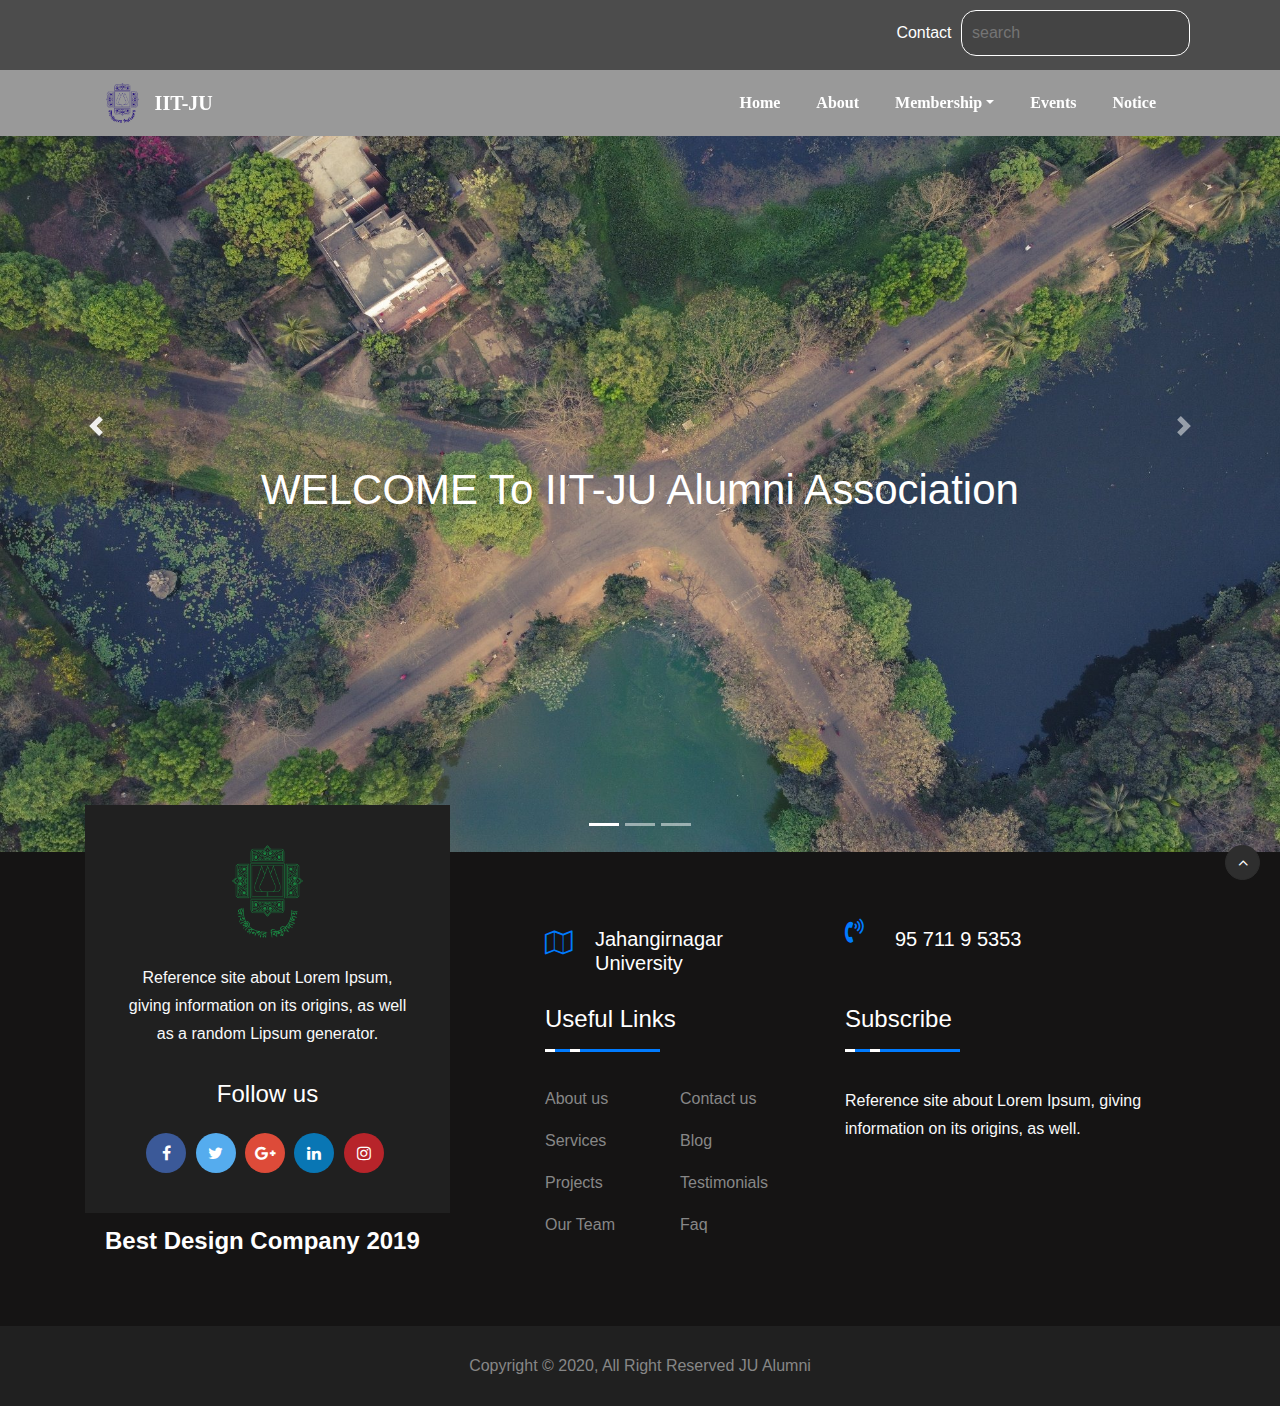
==== index.html @ 5dae9937 "init commit" ====
<!DOCTYPE html>
<html lang="en">

<head>
    <title>IIT JU Alumni Association</title>
    <meta charset="utf-8">
    <meta name="viewport" content="width=device-width, initial-scale=1">
    <link rel="stylesheet" type="text/css" href="css/style.css">
    <link rel="stylesheet" href="https://maxcdn.bootstrapcdn.com/bootstrap/4.5.0/css/bootstrap.min.css">
    <script src="https://ajax.googleapis.com/ajax/libs/jquery/3.5.1/jquery.min.js"></script>
    <script src="https://cdnjs.cloudflare.com/ajax/libs/popper.js/1.16.0/umd/popper.min.js"></script>
    <script src="https://maxcdn.bootstrapcdn.com/bootstrap/4.5.0/js/bootstrap.min.js"></script>
    <link rel="stylesheet" href="https://cdnjs.cloudflare.com/ajax/libs/font-awesome/4.7.0/css/font-awesome.css" />
</head>

<body>

    <!--preMenu section-->
    <!--preMenu section-->




    <!--menu area-->
    <!--menu area-->


    <div class="layover">

        <div id="slider">
            <div id="headerSlider" class="carousel slide" data-ride="carousel">

                <ol class="carousel-indicators">
                    <li data-target="#headerSlider" data-slide-to="0" class="active"></li>
                    <li data-target="#headerSlider" data-slide-to="1"></li>
                    <li data-target="#headerSlider" data-slide-to="2"></li>
                </ol>

                <div class="carousel-inner">


                    <!--preMenu section starts-->

                    <section id="preMenu">

                        <div class="container">
                            <div class="Searchbar">

                                <a id="contact" href="##">Contact</a>
                                <input id="bar" type="text" placeholder="search">
                                <a id="searchIcon" href="##"><i class="fab fa-searchengin"></i></a>
                            </div>
                        </div>


                    </section>

                    <!--preMenu section ends-->


                    <!--placing menu ares-->

                    <div class=" areaMenu">

                        <section id="nav-bar">
                            <nav class="navbar navbar-expand-lg navbar-light ">
                                <a class="navbar-brand" href="#"><img src="image/logo1.png"></a>
                                <a class="navbar-brand1">IIT-JU</a>
                                <button class="navbar-toggler" type="button" data-toggle="collapse" data-target="#navbarNav" aria-controls="navbarNav" aria-expanded="false" aria-label="Toggle navigation">
    <span class="navbar-toggler-icon"></span>
  </button>
                                <div class="collapse navbar-collapse" id="navbarNav">
                                    <ul class="navbar-nav ml-auto">
                                        <li class="nav-item active">
                                            <a class="nav-link" href="#">Home</a>
                                        </li>
                                        <li class="nav-item">
                                            <a class="nav-link" href="#">About</a>
                                        </li>

                                        <li class="nav-item dropdown">
                                            <a class="nav-link dropdown-toggle" href="#" id="navbarDropdown" role="button" data-toggle="dropdown" aria-haspopup="true" aria-expanded="false">Membership</a>
                                            <div class="dropdown-menu" aria-labelledby="navbarDropdown">
                                                <a class="dropdown-item" href="pages/login.html">Log In</a>
                                                <a class="dropdown-item" href="pages/registration.html">Registration</a>
                                            </div>
                                        </li>

                                        <li class="nav-item">
                                            <a class="nav-link" href="#">Events</a>
                                        </li>
                                        <li class="nav-item">
                                            <a class="nav-link" href="#">Notice</a>
                                        </li>
                                        <!--<li class="nav-item">
        <a class="nav-link" href="#">Contact</a>
      </li>-->

                                    </ul>
                                </div>
                            </nav>
                        </section>

                    </div>



                    <!--placing menu ares-->

                    <div class="carousel-item active">
                        <img src="image/image1.jpg" class="d-block img-fluid">

                        <div class="carousel-caption">
                            <h5>WELCOME To IIT-JU Alumni Association</h5>
                        </div>

                    </div>

                    <div class="carousel-item">
                        <img src="image/image2.jpg" class="d-block img-fluid">
                    </div>

                    <div class="carousel-item">
                        <img src="image/image3.jpg" class="d-block img-fluid">
                    </div>

                </div>

                <a class="carousel-control-prev" href="#headerSlider" role="button" data-slide="prev">
                    <span class="carousel-control-prev-icon" aria-hidden="true"></span>
                    <span class="sr-only">Previous</span>
                </a>

                <a class="carousel-control-next" href="#headerSlider" role="button" data-slide="next">
                    <span class="carousel-control-next-icon" aria-hidden="true"></span>
                    <span class="sr-only">Next</span>
                </a>


            </div>
        </div>

    </div>






    <!-- Footer -->




    <footer id="dk-footer" class="dk-footer">
        <div class="container">
            <div class="row">
                <div class="col-md-12 col-lg-4">
                    <div class="dk-footer-box-info text-center">
                        <a href="index.html" class="footer-logo text-center">
                            <img src="image/logo.png" alt="footer_logo" class="img-fluid w-25 text-center">
                        </a>
                        <p class="footer-info-text text-light">
                            Reference site about Lorem Ipsum, giving information on its origins, as well as a random Lipsum generator.
                        </p>
                        <div class="footer-social-link">
                            <h3>Follow us</h3>
                            <ul>
                                <li>
                                    <a href="#">
                                        <i class="fa fa-facebook"></i>
                                    </a>
                                </li>
                                <li>
                                    <a href="#">
                                        <i class="fa fa-twitter"></i>
                                    </a>
                                </li>
                                <li>
                                    <a href="#">
                                        <i class="fa fa-google-plus"></i>
                                    </a>
                                </li>
                                <li>
                                    <a href="#">
                                        <i class="fa fa-linkedin"></i>
                                    </a>
                                </li>
                                <li>
                                    <a href="#">
                                        <i class="fa fa-instagram"></i>
                                    </a>
                                </li>
                            </ul>
                        </div>
                        <!-- End Social link -->
                    </div>
                    <!-- End Footer info -->
                    <div class="footer-awarad">
                        <img src="images/icon/best.png" alt="">
                        <p>Best Design Company 2019</p>
                    </div>
                </div>
                <!-- End Col -->
                <div class="col-md-12 col-lg-8">
                    <div class="row">
                        <div class="col-md-6">
                            <div class="contact-us">
                                <div class="contact-icon mt-3">
                                    <i class="fa fa-map-o" aria-hidden="true"></i>
                                </div>
                                <!-- End contact Icon -->
                                <div class="contact-info">
                                    <h3>Jahangirnagar University</h3>

                                </div>
                                <!-- End Contact Info -->
                            </div>
                            <!-- End Contact Us -->
                        </div>
                        <!-- End Col -->
                        <div class="col-md-6">
                            <div class="contact-us contact-us-last">
                                <div class="contact-icon mt-3">
                                    <i class="fa fa-volume-control-phone" aria-hidden="true"></i>
                                </div>
                                <!-- End contact Icon -->
                                <div class="contact-info">
                                    <h3>95 711 9 5353</h3>

                                </div>
                                <!-- End Contact Info -->
                            </div>
                            <!-- End Contact Us -->
                        </div>
                        <!-- End Col -->
                    </div>
                    <!-- End Contact Row -->
                    <div class="row">
                        <div class="col-md-12 col-lg-6 col-sm-12">
                            <div class="footer-widget footer-left-widget">
                                <div class="section-heading">
                                    <h3>Useful Links</h3>
                                    <span class="animate-border border-black"></span>
                                </div>
                                <ul>
                                    <li>
                                        <a href="#">About us</a>
                                    </li>
                                    <li>
                                        <a href="#">Services</a>
                                    </li>
                                    <li>
                                        <a href="#">Projects</a>
                                    </li>
                                    <li>
                                        <a href="#">Our Team</a>
                                    </li>
                                </ul>
                                <ul>
                                    <li>
                                        <a href="#">Contact us</a>
                                    </li>
                                    <li>
                                        <a href="#">Blog</a>
                                    </li>
                                    <li>
                                        <a href="#">Testimonials</a>
                                    </li>
                                    <li>
                                        <a href="#">Faq</a>
                                    </li>
                                </ul>
                            </div>
                            <!-- End Footer Widget -->
                        </div>
                        <!-- End col -->
                        <div class="col-md-12 col-lg-6 col-sm-12">
                            <div class="footer-widget">
                                <div class="section-heading">
                                    <h3>Subscribe</h3>
                                    <span class="animate-border border-black"></span>
                                </div>
                                <p class="text-light">
                                    <!-- Don’t miss to subscribe to our new feeds, kindly fill the form below. -->
                                    Reference site about Lorem Ipsum, giving information on its origins, as well.</p>

                                <!-- End form -->
                            </div>
                            <!-- End footer widget -->
                        </div>
                        <!-- End Col -->
                    </div>
                    <!-- End Row -->
                </div>
                <!-- End Col -->
            </div>
            <!-- End Widget Row -->
        </div>
        <!-- End Contact Container -->


        <div class="copyright">
            <div class="container">
                <div class="row">
                    <div class="col-md-12 text-center">
                        <span>Copyright © 2020, All Right Reserved JU Alumni</span>
                    </div>

                </div>
                <!-- End Row -->
            </div>
            <!-- End Copyright Container -->
        </div>
        <!-- End Copyright -->
        <!-- Back to top -->
        <div id="back-to-top" class="back-to-top">
            <button class="btn btn-dark" title="Back to Top" style="display: block;">
                <i class="fa fa-angle-up"></i>
            </button>
        </div>
        <!-- End Back to top -->
    </footer>

    <!-- ./Footer -->

</body>

</html>
---- css/style.css ----
* {
    margin: 0;
    padding: 0;
}

#nav-bar {
    position: sticky;
    top: 0;
    z-index: 10;
}

.navbar-brand img {
    height: 40px;
    padding-left: 0px;
}

#navbarNav {
    padding-right: 90px;
}

.navbar-brand {
    padding-left: 90px;
}

.navbar-brand1 {
    /*
	color: #555!important;
*/
    color: white !important;
    padding-left: 0;
    font-size: 20px;
    font-weight: 550;
    font-family: Century Gothic;
}

.navbar-nav li {
    padding: 0 10px;
}

.navbar-nav li a {
    float: right;
    text-align: left;
}

#nav-bar ul li a:hover {
    color: #007bff !important;
}

.navbar {
    /*
	background:#fff;
*/
}

.areaMenu {
    /*
	background:rgba(1,1,1,1);
*/
}

.navbar-toggler {
    border: none !important;
}

.nav-link {
    /*
	color: #555!important;
*/
    color: white !important;
    font-size: 16px;
    font-weight: 550;
    font-family: Century Gothic;
}

#slider {
    width: 100%;
    top: 0px;
    left: 0px;
    /*background: rgba(0,0,0,0.8);*/
    /*
    height: 200px;
*/
}

.layover {
    background: rgba(0, 0, 0, 0.4);
}

.carousel-caption {
    top: 50%;
    transform: translateY(-50%);
    bottom: initial !important;
}

.carousel-caption h5 {
    color: #fff;
    font-size: 42px;
}


/*pre menu area starts*/

#preMenu {
    height: 70px;
    background: rgba(0, 0, 0, 0.5);
    text-align: right;
}

#searchIcon {
    color: white;
}

#bar {
    padding: 10px 10px;
    border-radius: 15px;
    background: rgba(1, 1, 1, 0.1);
    margin: 10px 5px;
    border: solid 1px white;
    color: white;
}

#contact {
    color: white;
}

.footer-widget p {
    margin-bottom: 27px;
}

p {
    font-family: 'Nunito', sans-serif;
    font-size: 16px;
    line-height: 28px;
}

.animate-border {
    position: relative;
    display: block;
    width: 115px;
    height: 3px;
    background: #007bff;
}

.animate-border:after {
    position: absolute;
    content: "";
    width: 35px;
    height: 3px;
    left: 0;
    bottom: 0;
    border-left: 10px solid #fff;
    border-right: 10px solid #fff;
    -webkit-animation: animborder 2s linear infinite;
    animation: animborder 2s linear infinite;
}

@-webkit-keyframes animborder {
    0% {
        -webkit-transform: translateX(0px);
        transform: translateX(0px);
    }
    100% {
        -webkit-transform: translateX(113px);
        transform: translateX(113px);
    }
}

@keyframes animborder {
    0% {
        -webkit-transform: translateX(0px);
        transform: translateX(0px);
    }
    100% {
        -webkit-transform: translateX(113px);
        transform: translateX(113px);
    }
}

.animate-border.border-white:after {
    border-color: #fff;
}

.animate-border.border-yellow:after {
    border-color: #F5B02E;
}

.animate-border.border-orange:after {
    border-right-color: #007bff;
    border-left-color: #007bff;
}

.animate-border.border-ash:after {
    border-right-color: #EEF0EF;
    border-left-color: #EEF0EF;
}

.animate-border.border-offwhite:after {
    border-right-color: #F7F9F8;
    border-left-color: #F7F9F8;
}


/* Animated heading border */

@keyframes primary-short {
    0% {
        width: 15%;
    }
    50% {
        width: 90%;
    }
    100% {
        width: 10%;
    }
}

@keyframes primary-long {
    0% {
        width: 80%;
    }
    50% {
        width: 0%;
    }
    100% {
        width: 80%;
    }
}

.dk-footer {
    padding: 75px 0 0;
    background-color: #151414;
    position: relative;
    z-index: 2;
}

.dk-footer .contact-us {
    margin-top: 0;
    margin-bottom: 30px;
    padding-left: 80px;
}

.dk-footer .contact-us .contact-info {
    margin-left: 50px;
}

.dk-footer .contact-us.contact-us-last {
    margin-left: -80px;
}

.dk-footer .contact-icon i {
    font-size: 24px;
    top: -15px;
    position: relative;
    color: #007bff;
}

.dk-footer-box-info {
    position: absolute;
    top: -122px;
    background: #202020;
    padding: 40px;
    z-index: 2;
}

.dk-footer-box-info .footer-social-link h3 {
    color: #fff;
    font-size: 24px;
    margin-bottom: 25px;
}

.dk-footer-box-info .footer-social-link ul {
    list-style-type: none;
    padding: 0;
    margin: 0;
}

.dk-footer-box-info .footer-social-link li {
    display: inline-block;
}

.dk-footer-box-info .footer-social-link a i {
    display: block;
    width: 40px;
    height: 40px;
    border-radius: 50%;
    text-align: center;
    line-height: 40px;
    background: #000;
    margin-right: 5px;
    color: #fff;
}

.dk-footer-box-info .footer-social-link a i.fa-facebook {
    background-color: #3B5998;
}

.dk-footer-box-info .footer-social-link a i.fa-twitter {
    background-color: #55ACEE;
}

.dk-footer-box-info .footer-social-link a i.fa-google-plus {
    background-color: #DD4B39;
}

.dk-footer-box-info .footer-social-link a i.fa-linkedin {
    background-color: #0976B4;
}

.dk-footer-box-info .footer-social-link a i.fa-instagram {
    background-color: #B7242A;
}

.footer-awarad {
    margin-top: 285px;
    display: -webkit-box;
    display: -webkit-flex;
    display: -moz-box;
    display: -ms-flexbox;
    display: flex;
    -webkit-box-flex: 0;
    -webkit-flex: 0 0 100%;
    -moz-box-flex: 0;
    -ms-flex: 0 0 100%;
    flex: 0 0 100%;
    -webkit-box-align: center;
    -webkit-align-items: center;
    -moz-box-align: center;
    -ms-flex-align: center;
    align-items: center;
}

.footer-awarad p {
    color: #fff;
    font-size: 24px;
    font-weight: 700;
    margin-left: 20px;
    padding-top: 15px;
}

.footer-info-text {
    margin: 26px 0 32px;
}

.footer-left-widget {
    padding-left: 80px;
}

.footer-widget .section-heading {
    margin-bottom: 35px;
}

.footer-widget h3 {
    font-size: 24px;
    color: #fff;
    position: relative;
    margin-bottom: 15px;
    max-width: -webkit-fit-content;
    max-width: -moz-fit-content;
    max-width: fit-content;
}

.footer-widget ul {
    width: 50%;
    float: left;
    list-style: none;
    margin: 0;
    padding: 0;
}

.footer-widget li {
    margin-bottom: 18px;
}

.footer-widget p {
    margin-bottom: 27px;
}

.footer-widget a {
    color: #878787;
    -webkit-transition: all 0.3s;
    -o-transition: all 0.3s;
    transition: all 0.3s;
}

.footer-widget a:hover {
    color: #007bff;
}

.footer-widget:after {
    content: "";
    display: block;
    clear: both;
}

.dk-footer-form {
    position: relative;
}

.dk-footer-form input[type=email] {
    padding: 14px 28px;
    border-radius: 50px;
    background: #2E2E2E;
    border: 1px solid #2E2E2E;
}

.dk-footer-form input::-webkit-input-placeholder,
.dk-footer-form input::-moz-placeholder,
.dk-footer-form input:-ms-input-placeholder,
.dk-footer-form input::-ms-input-placeholder,
.dk-footer-form input::-webkit-input-placeholder {
    color: #878787;
    font-size: 14px;
}

.dk-footer-form input::-webkit-input-placeholder,
.dk-footer-form input::-moz-placeholder,
.dk-footer-form input:-ms-input-placeholder,
.dk-footer-form input::-ms-input-placeholder,
.dk-footer-form input::placeholder {
    color: #878787;
    font-size: 14px;
}

.dk-footer-form button[type=submit] {
    position: absolute;
    top: 0;
    right: 0;
    padding: 12px 24px 12px 17px;
    border-top-right-radius: 25px;
    border-bottom-right-radius: 25px;
    border: 1px solid #007bff;
    background: #007bff;
    color: #fff;
}

.dk-footer-form button:hover {
    cursor: pointer;
}


/* ==========================

    Contact

=============================*/

.contact-us {
    position: relative;
    z-index: 2;
    margin-top: 65px;
    display: -webkit-box;
    display: -webkit-flex;
    display: -moz-box;
    display: -ms-flexbox;
    display: flex;
    -webkit-box-align: center;
    -webkit-align-items: center;
    -moz-box-align: center;
    -ms-flex-align: center;
    align-items: center;
}

.contact-icon {
    position: absolute;
}

.contact-icon i {
    font-size: 36px;
    top: -5px;
    position: relative;
    color: #007bff;
}

.contact-info {
    margin-left: 75px;
    color: #fff;
}

.contact-info h3 {
    font-size: 20px;
    color: #fff;
    margin-bottom: 0;
}

.copyright {
    padding: 28px 0;
    margin-top: 55px;
    background-color: #202020;
}

.copyright span,
.copyright a {
    color: #878787;
    -webkit-transition: all 0.3s linear;
    -o-transition: all 0.3s linear;
    transition: all 0.3s linear;
}

.copyright a:hover {
    color: #007bff;
}

.copyright-menu ul {
    text-align: right;
    margin: 0;
}

.copyright-menu li {
    display: inline-block;
    padding-left: 20px;
}

.back-to-top {
    position: relative;
    z-index: 2;
}

.back-to-top .btn-dark {
    width: 35px;
    height: 35px;
    border-radius: 50%;
    padding: 0;
    position: fixed;
    bottom: 20px;
    right: 20px;
    background: #2e2e2e;
    border-color: #2e2e2e;
    display: none;
    z-index: 999;
    -webkit-transition: all 0.3s linear;
    -o-transition: all 0.3s linear;
    transition: all 0.3s linear;
}

.back-to-top .btn-dark:hover {
    cursor: pointer;
    background: #FA6742;
    border-color: #FA6742;
}


/*pre menu area ends*/
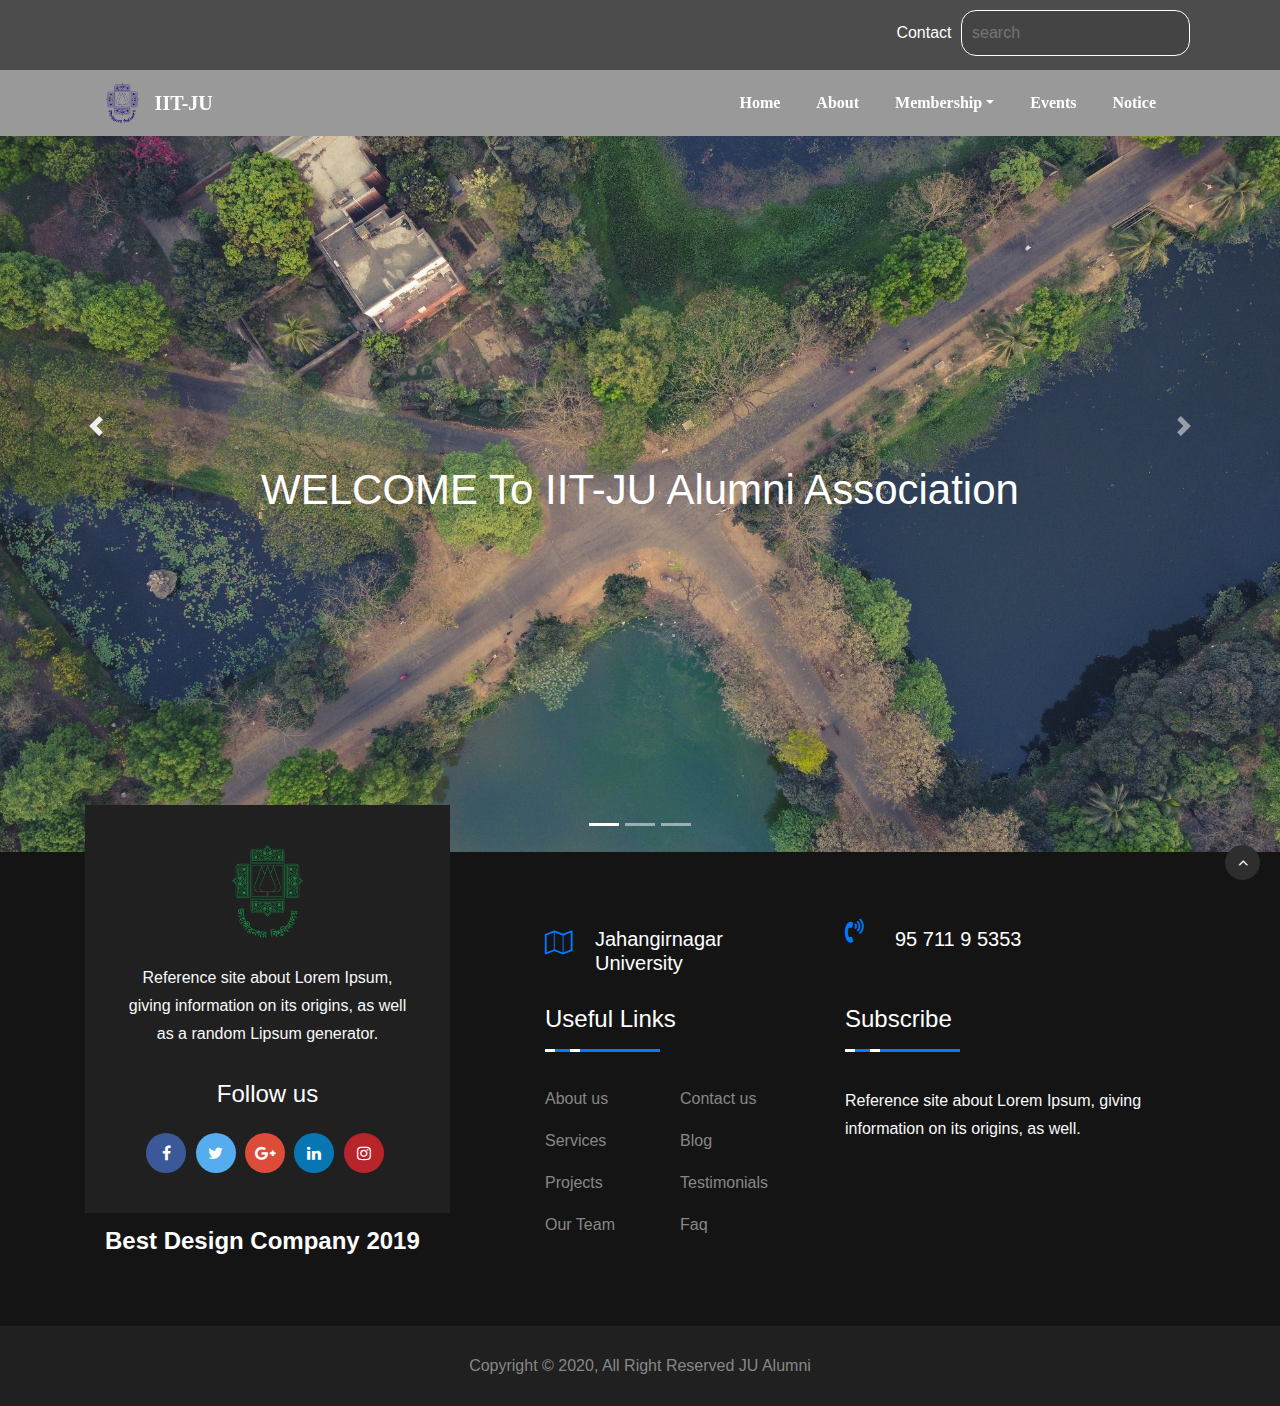
==== commit 2bae4692: "add comment" ====
--- a/index.html
+++ b/index.html
@@ -1,329 +1,355 @@
 <!DOCTYPE html>
 <html lang="en">
-
-<head>
+  <head>
     <title>IIT JU Alumni Association</title>
-    <meta charset="utf-8">
-    <meta name="viewport" content="width=device-width, initial-scale=1">
-    <link rel="stylesheet" type="text/css" href="css/style.css">
-    <link rel="stylesheet" href="https://maxcdn.bootstrapcdn.com/bootstrap/4.5.0/css/bootstrap.min.css">
+    <meta charset="utf-8" />
+    <meta name="viewport" content="width=device-width, initial-scale=1" />
+    <link rel="stylesheet" type="text/css" href="css/style.css" />
+    <link
+      rel="stylesheet"
+      href="https://maxcdn.bootstrapcdn.com/bootstrap/4.5.0/css/bootstrap.min.css"
+    />
     <script src="https://ajax.googleapis.com/ajax/libs/jquery/3.5.1/jquery.min.js"></script>
     <script src="https://cdnjs.cloudflare.com/ajax/libs/popper.js/1.16.0/umd/popper.min.js"></script>
     <script src="https://maxcdn.bootstrapcdn.com/bootstrap/4.5.0/js/bootstrap.min.js"></script>
-    <link rel="stylesheet" href="https://cdnjs.cloudflare.com/ajax/libs/font-awesome/4.7.0/css/font-awesome.css" />
-</head>
-
-<body>
-
+    <link
+      rel="stylesheet"
+      href="https://cdnjs.cloudflare.com/ajax/libs/font-awesome/4.7.0/css/font-awesome.css"
+    />
+  </head>
+
+  <body>
     <!--preMenu section-->
+
     <!--preMenu section-->
-
-
-
 
     <!--menu area-->
     <!--menu area-->
 
-
     <div class="layover">
-
-        <div id="slider">
-            <div id="headerSlider" class="carousel slide" data-ride="carousel">
-
-                <ol class="carousel-indicators">
-                    <li data-target="#headerSlider" data-slide-to="0" class="active"></li>
-                    <li data-target="#headerSlider" data-slide-to="1"></li>
-                    <li data-target="#headerSlider" data-slide-to="2"></li>
-                </ol>
-
-                <div class="carousel-inner">
-
-
-                    <!--preMenu section starts-->
-
-                    <section id="preMenu">
-
-                        <div class="container">
-                            <div class="Searchbar">
-
-                                <a id="contact" href="##">Contact</a>
-                                <input id="bar" type="text" placeholder="search">
-                                <a id="searchIcon" href="##"><i class="fab fa-searchengin"></i></a>
-                            </div>
+      <div id="slider">
+        <div id="headerSlider" class="carousel slide" data-ride="carousel">
+          <ol class="carousel-indicators">
+            <li
+              data-target="#headerSlider"
+              data-slide-to="0"
+              class="active"
+            ></li>
+            <li data-target="#headerSlider" data-slide-to="1"></li>
+            <li data-target="#headerSlider" data-slide-to="2"></li>
+          </ol>
+
+          <div class="carousel-inner">
+            <!--preMenu section starts-->
+
+            <section id="preMenu">
+              <div class="container">
+                <div class="Searchbar">
+                  <a id="contact" href="##">Contact</a>
+                  <input id="bar" type="text" placeholder="search" />
+                  <a id="searchIcon" href="##"
+                    ><i class="fab fa-searchengin"></i
+                  ></a>
+                </div>
+              </div>
+            </section>
+
+            <!--preMenu section ends-->
+
+            <!--placing menu ares-->
+
+            <div class="areaMenu">
+              <section id="nav-bar">
+                <nav class="navbar navbar-expand-lg navbar-light">
+                  <a class="navbar-brand" href="#"
+                    ><img src="image/logo1.png"
+                  /></a>
+                  <a class="navbar-brand1">IIT-JU</a>
+                  <button
+                    class="navbar-toggler"
+                    type="button"
+                    data-toggle="collapse"
+                    data-target="#navbarNav"
+                    aria-controls="navbarNav"
+                    aria-expanded="false"
+                    aria-label="Toggle navigation"
+                  >
+                    <span class="navbar-toggler-icon"></span>
+                  </button>
+                  <div class="collapse navbar-collapse" id="navbarNav">
+                    <ul class="navbar-nav ml-auto">
+                      <li class="nav-item active">
+                        <a class="nav-link" href="#">Home</a>
+                      </li>
+                      <li class="nav-item">
+                        <a class="nav-link" href="#">About</a>
+                      </li>
+
+                      <li class="nav-item dropdown">
+                        <a
+                          class="nav-link dropdown-toggle"
+                          href="#"
+                          id="navbarDropdown"
+                          role="button"
+                          data-toggle="dropdown"
+                          aria-haspopup="true"
+                          aria-expanded="false"
+                          >Membership</a
+                        >
+                        <div
+                          class="dropdown-menu"
+                          aria-labelledby="navbarDropdown"
+                        >
+                          <a class="dropdown-item" href="pages/login.html"
+                            >Log In</a
+                          >
+                          <a
+                            class="dropdown-item"
+                            href="pages/registration.html"
+                            >Registration</a
+                          >
                         </div>
-
-
-                    </section>
-
-                    <!--preMenu section ends-->
-
-
-                    <!--placing menu ares-->
-
-                    <div class=" areaMenu">
-
-                        <section id="nav-bar">
-                            <nav class="navbar navbar-expand-lg navbar-light ">
-                                <a class="navbar-brand" href="#"><img src="image/logo1.png"></a>
-                                <a class="navbar-brand1">IIT-JU</a>
-                                <button class="navbar-toggler" type="button" data-toggle="collapse" data-target="#navbarNav" aria-controls="navbarNav" aria-expanded="false" aria-label="Toggle navigation">
-    <span class="navbar-toggler-icon"></span>
-  </button>
-                                <div class="collapse navbar-collapse" id="navbarNav">
-                                    <ul class="navbar-nav ml-auto">
-                                        <li class="nav-item active">
-                                            <a class="nav-link" href="#">Home</a>
-                                        </li>
-                                        <li class="nav-item">
-                                            <a class="nav-link" href="#">About</a>
-                                        </li>
-
-                                        <li class="nav-item dropdown">
-                                            <a class="nav-link dropdown-toggle" href="#" id="navbarDropdown" role="button" data-toggle="dropdown" aria-haspopup="true" aria-expanded="false">Membership</a>
-                                            <div class="dropdown-menu" aria-labelledby="navbarDropdown">
-                                                <a class="dropdown-item" href="pages/login.html">Log In</a>
-                                                <a class="dropdown-item" href="pages/registration.html">Registration</a>
-                                            </div>
-                                        </li>
-
-                                        <li class="nav-item">
-                                            <a class="nav-link" href="#">Events</a>
-                                        </li>
-                                        <li class="nav-item">
-                                            <a class="nav-link" href="#">Notice</a>
-                                        </li>
-                                        <!--<li class="nav-item">
+                      </li>
+
+                      <li class="nav-item">
+                        <a class="nav-link" href="#">Events</a>
+                      </li>
+                      <li class="nav-item">
+                        <a class="nav-link" href="#">Notice</a>
+                      </li>
+                      <!--<li class="nav-item">
         <a class="nav-link" href="#">Contact</a>
       </li>-->
-
-                                    </ul>
-                                </div>
-                            </nav>
-                        </section>
-
-                    </div>
-
-
-
-                    <!--placing menu ares-->
-
-                    <div class="carousel-item active">
-                        <img src="image/image1.jpg" class="d-block img-fluid">
-
-                        <div class="carousel-caption">
-                            <h5>WELCOME To IIT-JU Alumni Association</h5>
-                        </div>
-
-                    </div>
-
-                    <div class="carousel-item">
-                        <img src="image/image2.jpg" class="d-block img-fluid">
-                    </div>
-
-                    <div class="carousel-item">
-                        <img src="image/image3.jpg" class="d-block img-fluid">
-                    </div>
-
-                </div>
-
-                <a class="carousel-control-prev" href="#headerSlider" role="button" data-slide="prev">
-                    <span class="carousel-control-prev-icon" aria-hidden="true"></span>
-                    <span class="sr-only">Previous</span>
-                </a>
-
-                <a class="carousel-control-next" href="#headerSlider" role="button" data-slide="next">
-                    <span class="carousel-control-next-icon" aria-hidden="true"></span>
-                    <span class="sr-only">Next</span>
-                </a>
-
-
-            </div>
+                    </ul>
+                  </div>
+                </nav>
+              </section>
+            </div>
+
+            <!--placing menu ares-->
+
+            <div class="carousel-item active">
+              <img src="image/image1.jpg" class="d-block img-fluid" />
+
+              <div class="carousel-caption">
+                <h5>WELCOME To IIT-JU Alumni Association</h5>
+              </div>
+            </div>
+
+            <div class="carousel-item">
+              <img src="image/image2.jpg" class="d-block img-fluid" />
+            </div>
+
+            <div class="carousel-item">
+              <img src="image/image3.jpg" class="d-block img-fluid" />
+            </div>
+          </div>
+
+          <a
+            class="carousel-control-prev"
+            href="#headerSlider"
+            role="button"
+            data-slide="prev"
+          >
+            <span class="carousel-control-prev-icon" aria-hidden="true"></span>
+            <span class="sr-only">Previous</span>
+          </a>
+
+          <a
+            class="carousel-control-next"
+            href="#headerSlider"
+            role="button"
+            data-slide="next"
+          >
+            <span class="carousel-control-next-icon" aria-hidden="true"></span>
+            <span class="sr-only">Next</span>
+          </a>
         </div>
-
+      </div>
     </div>
 
-
-
-
-
-
     <!-- Footer -->
 
-
-
-
     <footer id="dk-footer" class="dk-footer">
+      <div class="container">
+        <div class="row">
+          <div class="col-md-12 col-lg-4">
+            <div class="dk-footer-box-info text-center">
+              <a href="index.html" class="footer-logo text-center">
+                <img
+                  src="image/logo.png"
+                  alt="footer_logo"
+                  class="img-fluid w-25 text-center"
+                />
+              </a>
+              <p class="footer-info-text text-light">
+                Reference site about Lorem Ipsum, giving information on its
+                origins, as well as a random Lipsum generator.
+              </p>
+              <div class="footer-social-link">
+                <h3>Follow us</h3>
+                <ul>
+                  <li>
+                    <a href="#">
+                      <i class="fa fa-facebook"></i>
+                    </a>
+                  </li>
+                  <li>
+                    <a href="#">
+                      <i class="fa fa-twitter"></i>
+                    </a>
+                  </li>
+                  <li>
+                    <a href="#">
+                      <i class="fa fa-google-plus"></i>
+                    </a>
+                  </li>
+                  <li>
+                    <a href="#">
+                      <i class="fa fa-linkedin"></i>
+                    </a>
+                  </li>
+                  <li>
+                    <a href="#">
+                      <i class="fa fa-instagram"></i>
+                    </a>
+                  </li>
+                </ul>
+              </div>
+              <!-- End Social link -->
+            </div>
+            <!-- End Footer info -->
+            <div class="footer-awarad">
+              <img src="images/icon/best.png" alt="" />
+              <p>Best Design Company 2019</p>
+            </div>
+          </div>
+          <!-- End Col -->
+          <div class="col-md-12 col-lg-8">
+            <div class="row">
+              <div class="col-md-6">
+                <div class="contact-us">
+                  <div class="contact-icon mt-3">
+                    <i class="fa fa-map-o" aria-hidden="true"></i>
+                  </div>
+                  <!-- End contact Icon -->
+                  <div class="contact-info">
+                    <h3>Jahangirnagar University</h3>
+                  </div>
+                  <!-- End Contact Info -->
+                </div>
+                <!-- End Contact Us -->
+              </div>
+              <!-- End Col -->
+              <div class="col-md-6">
+                <div class="contact-us contact-us-last">
+                  <div class="contact-icon mt-3">
+                    <i
+                      class="fa fa-volume-control-phone"
+                      aria-hidden="true"
+                    ></i>
+                  </div>
+                  <!-- End contact Icon -->
+                  <div class="contact-info">
+                    <h3>95 711 9 5353</h3>
+                  </div>
+                  <!-- End Contact Info -->
+                </div>
+                <!-- End Contact Us -->
+              </div>
+              <!-- End Col -->
+            </div>
+            <!-- End Contact Row -->
+            <div class="row">
+              <div class="col-md-12 col-lg-6 col-sm-12">
+                <div class="footer-widget footer-left-widget">
+                  <div class="section-heading">
+                    <h3>Useful Links</h3>
+                    <span class="animate-border border-black"></span>
+                  </div>
+                  <ul>
+                    <li>
+                      <a href="#">About us</a>
+                    </li>
+                    <li>
+                      <a href="#">Services</a>
+                    </li>
+                    <li>
+                      <a href="#">Projects</a>
+                    </li>
+                    <li>
+                      <a href="#">Our Team</a>
+                    </li>
+                  </ul>
+                  <ul>
+                    <li>
+                      <a href="#">Contact us</a>
+                    </li>
+                    <li>
+                      <a href="#">Blog</a>
+                    </li>
+                    <li>
+                      <a href="#">Testimonials</a>
+                    </li>
+                    <li>
+                      <a href="#">Faq</a>
+                    </li>
+                  </ul>
+                </div>
+                <!-- End Footer Widget -->
+              </div>
+              <!-- End col -->
+              <div class="col-md-12 col-lg-6 col-sm-12">
+                <div class="footer-widget">
+                  <div class="section-heading">
+                    <h3>Subscribe</h3>
+                    <span class="animate-border border-black"></span>
+                  </div>
+                  <p class="text-light">
+                    <!-- Don’t miss to subscribe to our new feeds, kindly fill the form below. -->
+                    Reference site about Lorem Ipsum, giving information on its
+                    origins, as well.
+                  </p>
+
+                  <!-- End form -->
+                </div>
+                <!-- End footer widget -->
+              </div>
+              <!-- End Col -->
+            </div>
+            <!-- End Row -->
+          </div>
+          <!-- End Col -->
+        </div>
+        <!-- End Widget Row -->
+      </div>
+      <!-- End Contact Container -->
+
+      <div class="copyright">
         <div class="container">
-            <div class="row">
-                <div class="col-md-12 col-lg-4">
-                    <div class="dk-footer-box-info text-center">
-                        <a href="index.html" class="footer-logo text-center">
-                            <img src="image/logo.png" alt="footer_logo" class="img-fluid w-25 text-center">
-                        </a>
-                        <p class="footer-info-text text-light">
-                            Reference site about Lorem Ipsum, giving information on its origins, as well as a random Lipsum generator.
-                        </p>
-                        <div class="footer-social-link">
-                            <h3>Follow us</h3>
-                            <ul>
-                                <li>
-                                    <a href="#">
-                                        <i class="fa fa-facebook"></i>
-                                    </a>
-                                </li>
-                                <li>
-                                    <a href="#">
-                                        <i class="fa fa-twitter"></i>
-                                    </a>
-                                </li>
-                                <li>
-                                    <a href="#">
-                                        <i class="fa fa-google-plus"></i>
-                                    </a>
-                                </li>
-                                <li>
-                                    <a href="#">
-                                        <i class="fa fa-linkedin"></i>
-                                    </a>
-                                </li>
-                                <li>
-                                    <a href="#">
-                                        <i class="fa fa-instagram"></i>
-                                    </a>
-                                </li>
-                            </ul>
-                        </div>
-                        <!-- End Social link -->
-                    </div>
-                    <!-- End Footer info -->
-                    <div class="footer-awarad">
-                        <img src="images/icon/best.png" alt="">
-                        <p>Best Design Company 2019</p>
-                    </div>
-                </div>
-                <!-- End Col -->
-                <div class="col-md-12 col-lg-8">
-                    <div class="row">
-                        <div class="col-md-6">
-                            <div class="contact-us">
-                                <div class="contact-icon mt-3">
-                                    <i class="fa fa-map-o" aria-hidden="true"></i>
-                                </div>
-                                <!-- End contact Icon -->
-                                <div class="contact-info">
-                                    <h3>Jahangirnagar University</h3>
-
-                                </div>
-                                <!-- End Contact Info -->
-                            </div>
-                            <!-- End Contact Us -->
-                        </div>
-                        <!-- End Col -->
-                        <div class="col-md-6">
-                            <div class="contact-us contact-us-last">
-                                <div class="contact-icon mt-3">
-                                    <i class="fa fa-volume-control-phone" aria-hidden="true"></i>
-                                </div>
-                                <!-- End contact Icon -->
-                                <div class="contact-info">
-                                    <h3>95 711 9 5353</h3>
-
-                                </div>
-                                <!-- End Contact Info -->
-                            </div>
-                            <!-- End Contact Us -->
-                        </div>
-                        <!-- End Col -->
-                    </div>
-                    <!-- End Contact Row -->
-                    <div class="row">
-                        <div class="col-md-12 col-lg-6 col-sm-12">
-                            <div class="footer-widget footer-left-widget">
-                                <div class="section-heading">
-                                    <h3>Useful Links</h3>
-                                    <span class="animate-border border-black"></span>
-                                </div>
-                                <ul>
-                                    <li>
-                                        <a href="#">About us</a>
-                                    </li>
-                                    <li>
-                                        <a href="#">Services</a>
-                                    </li>
-                                    <li>
-                                        <a href="#">Projects</a>
-                                    </li>
-                                    <li>
-                                        <a href="#">Our Team</a>
-                                    </li>
-                                </ul>
-                                <ul>
-                                    <li>
-                                        <a href="#">Contact us</a>
-                                    </li>
-                                    <li>
-                                        <a href="#">Blog</a>
-                                    </li>
-                                    <li>
-                                        <a href="#">Testimonials</a>
-                                    </li>
-                                    <li>
-                                        <a href="#">Faq</a>
-                                    </li>
-                                </ul>
-                            </div>
-                            <!-- End Footer Widget -->
-                        </div>
-                        <!-- End col -->
-                        <div class="col-md-12 col-lg-6 col-sm-12">
-                            <div class="footer-widget">
-                                <div class="section-heading">
-                                    <h3>Subscribe</h3>
-                                    <span class="animate-border border-black"></span>
-                                </div>
-                                <p class="text-light">
-                                    <!-- Don’t miss to subscribe to our new feeds, kindly fill the form below. -->
-                                    Reference site about Lorem Ipsum, giving information on its origins, as well.</p>
-
-                                <!-- End form -->
-                            </div>
-                            <!-- End footer widget -->
-                        </div>
-                        <!-- End Col -->
-                    </div>
-                    <!-- End Row -->
-                </div>
-                <!-- End Col -->
-            </div>
-            <!-- End Widget Row -->
+          <div class="row">
+            <div class="col-md-12 text-center">
+              <span>Copyright © 2020, All Right Reserved JU Alumni</span>
+            </div>
+          </div>
+          <!-- End Row -->
         </div>
-        <!-- End Contact Container -->
-
-
-        <div class="copyright">
-            <div class="container">
-                <div class="row">
-                    <div class="col-md-12 text-center">
-                        <span>Copyright © 2020, All Right Reserved JU Alumni</span>
-                    </div>
-
-                </div>
-                <!-- End Row -->
-            </div>
-            <!-- End Copyright Container -->
-        </div>
-        <!-- End Copyright -->
-        <!-- Back to top -->
-        <div id="back-to-top" class="back-to-top">
-            <button class="btn btn-dark" title="Back to Top" style="display: block;">
-                <i class="fa fa-angle-up"></i>
-            </button>
-        </div>
-        <!-- End Back to top -->
+        <!-- End Copyright Container -->
+      </div>
+      <!-- End Copyright -->
+      <!-- Back to top -->
+      <div id="back-to-top" class="back-to-top">
+        <button
+          class="btn btn-dark"
+          title="Back to Top"
+          style="display: block;"
+        >
+          <i class="fa fa-angle-up"></i>
+        </button>
+      </div>
+      <!-- End Back to top -->
     </footer>
 
     <!-- ./Footer -->
-
-</body>
-
-</html>+  </body>
+</html>
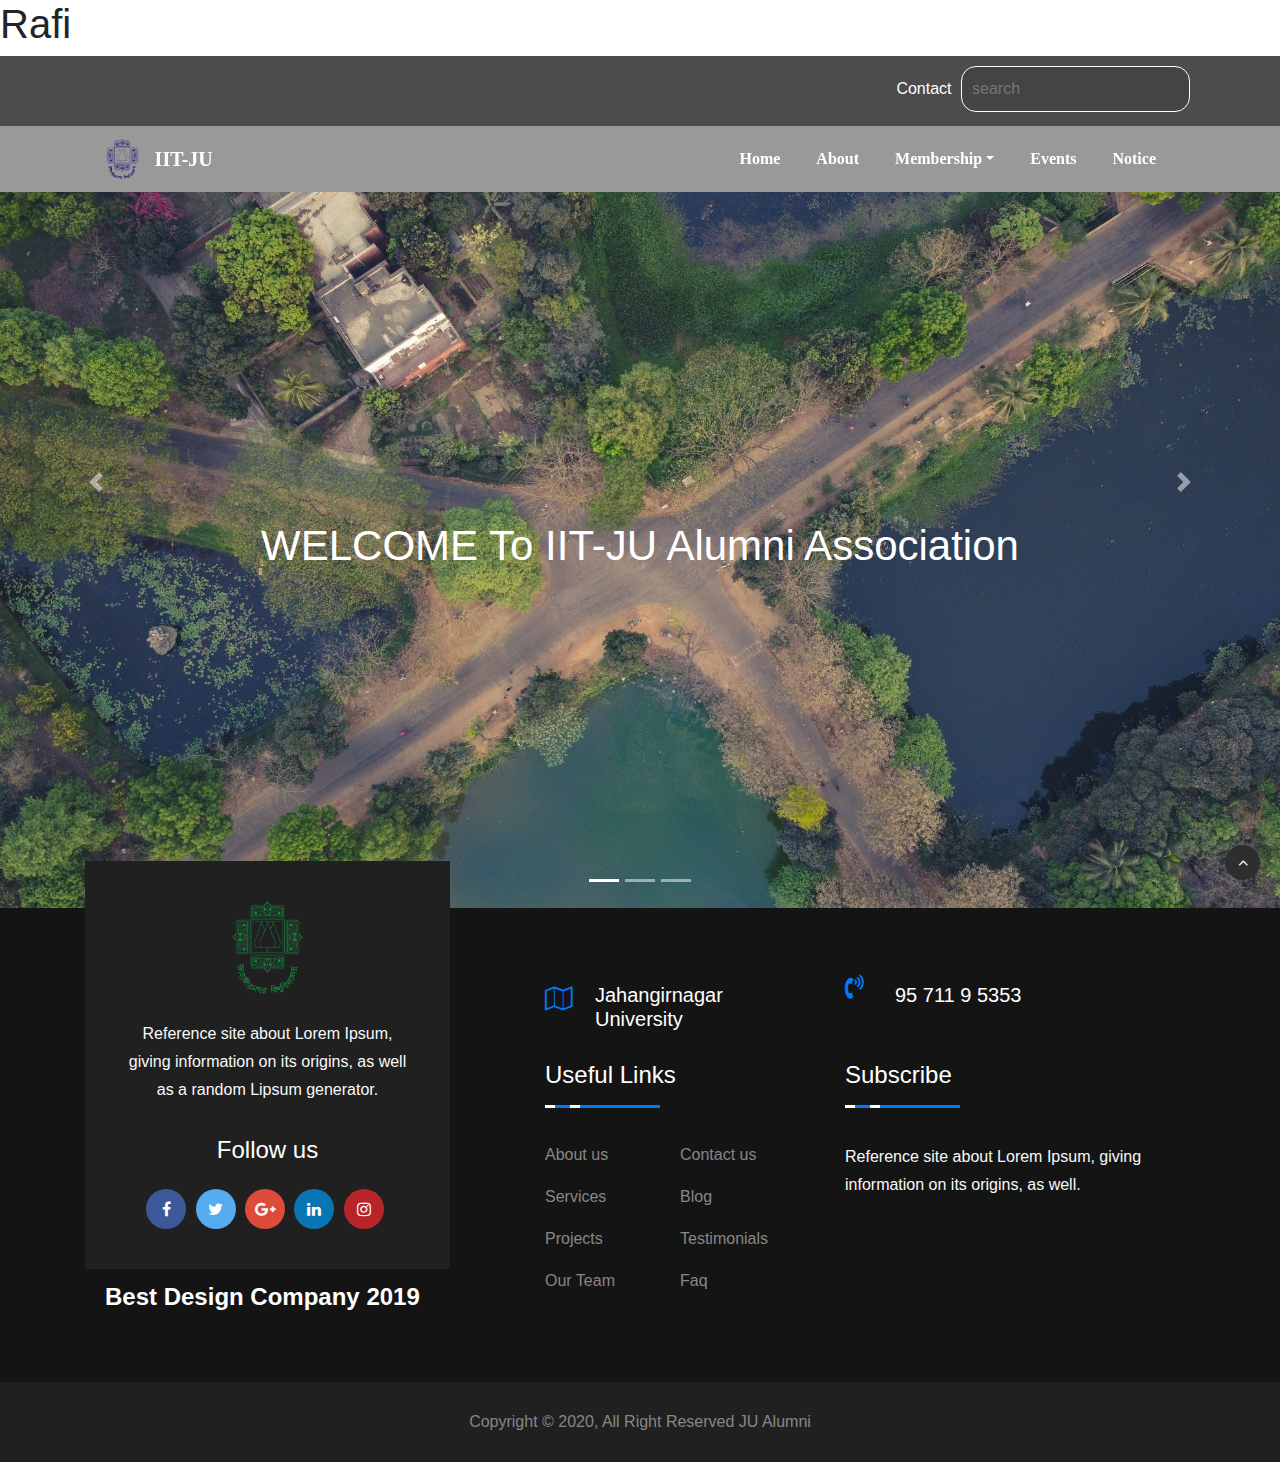
==== commit 853fc4cc: "name" ====
--- a/index.html
+++ b/index.html
@@ -1,24 +1,22 @@
 <!DOCTYPE html>
 <html lang="en">
-  <head>
+
+<head>
     <title>IIT JU Alumni Association</title>
     <meta charset="utf-8" />
     <meta name="viewport" content="width=device-width, initial-scale=1" />
     <link rel="stylesheet" type="text/css" href="css/style.css" />
-    <link
-      rel="stylesheet"
-      href="https://maxcdn.bootstrapcdn.com/bootstrap/4.5.0/css/bootstrap.min.css"
-    />
+    <link rel="stylesheet" href="https://maxcdn.bootstrapcdn.com/bootstrap/4.5.0/css/bootstrap.min.css" />
     <script src="https://ajax.googleapis.com/ajax/libs/jquery/3.5.1/jquery.min.js"></script>
     <script src="https://cdnjs.cloudflare.com/ajax/libs/popper.js/1.16.0/umd/popper.min.js"></script>
     <script src="https://maxcdn.bootstrapcdn.com/bootstrap/4.5.0/js/bootstrap.min.js"></script>
-    <link
-      rel="stylesheet"
-      href="https://cdnjs.cloudflare.com/ajax/libs/font-awesome/4.7.0/css/font-awesome.css"
-    />
-  </head>
-
-  <body>
+    <link rel="stylesheet" href="https://cdnjs.cloudflare.com/ajax/libs/font-awesome/4.7.0/css/font-awesome.css" />
+</head>
+
+<body>
+
+    <h1>Rafi</h1>
+
     <!--preMenu section-->
 
     <!--preMenu section-->
@@ -27,74 +25,51 @@
     <!--menu area-->
 
     <div class="layover">
-      <div id="slider">
-        <div id="headerSlider" class="carousel slide" data-ride="carousel">
-          <ol class="carousel-indicators">
-            <li
-              data-target="#headerSlider"
-              data-slide-to="0"
-              class="active"
-            ></li>
-            <li data-target="#headerSlider" data-slide-to="1"></li>
-            <li data-target="#headerSlider" data-slide-to="2"></li>
-          </ol>
-
-          <div class="carousel-inner">
-            <!--preMenu section starts-->
-
-            <section id="preMenu">
-              <div class="container">
-                <div class="Searchbar">
-                  <a id="contact" href="##">Contact</a>
-                  <input id="bar" type="text" placeholder="search" />
-                  <a id="searchIcon" href="##"
-                    ><i class="fab fa-searchengin"></i
+        <div id="slider">
+            <div id="headerSlider" class="carousel slide" data-ride="carousel">
+                <ol class="carousel-indicators">
+                    <li data-target="#headerSlider" data-slide-to="0" class="active"></li>
+                    <li data-target="#headerSlider" data-slide-to="1"></li>
+                    <li data-target="#headerSlider" data-slide-to="2"></li>
+                </ol>
+
+                <div class="carousel-inner">
+                    <!--preMenu section starts-->
+
+                    <section id="preMenu">
+                        <div class="container">
+                            <div class="Searchbar">
+                                <a id="contact" href="##">Contact</a>
+                                <input id="bar" type="text" placeholder="search" />
+                                <a id="searchIcon" href="##"><i class="fab fa-searchengin"></i
                   ></a>
-                </div>
-              </div>
-            </section>
-
-            <!--preMenu section ends-->
-
-            <!--placing menu ares-->
-
-            <div class="areaMenu">
-              <section id="nav-bar">
-                <nav class="navbar navbar-expand-lg navbar-light">
-                  <a class="navbar-brand" href="#"
-                    ><img src="image/logo1.png"
-                  /></a>
-                  <a class="navbar-brand1">IIT-JU</a>
-                  <button
-                    class="navbar-toggler"
-                    type="button"
-                    data-toggle="collapse"
-                    data-target="#navbarNav"
-                    aria-controls="navbarNav"
-                    aria-expanded="false"
-                    aria-label="Toggle navigation"
-                  >
+                            </div>
+                        </div>
+                    </section>
+
+                    <!--preMenu section ends-->
+
+                    <!--placing menu ares-->
+
+                    <div class="areaMenu">
+                        <section id="nav-bar">
+                            <nav class="navbar navbar-expand-lg navbar-light">
+                                <a class="navbar-brand" href="#"><img src="image/logo1.png" /></a>
+                                <a class="navbar-brand1">IIT-JU</a>
+                                <button class="navbar-toggler" type="button" data-toggle="collapse" data-target="#navbarNav" aria-controls="navbarNav" aria-expanded="false" aria-label="Toggle navigation">
                     <span class="navbar-toggler-icon"></span>
                   </button>
-                  <div class="collapse navbar-collapse" id="navbarNav">
-                    <ul class="navbar-nav ml-auto">
-                      <li class="nav-item active">
-                        <a class="nav-link" href="#">Home</a>
-                      </li>
-                      <li class="nav-item">
-                        <a class="nav-link" href="#">About</a>
-                      </li>
-
-                      <li class="nav-item dropdown">
-                        <a
-                          class="nav-link dropdown-toggle"
-                          href="#"
-                          id="navbarDropdown"
-                          role="button"
-                          data-toggle="dropdown"
-                          aria-haspopup="true"
-                          aria-expanded="false"
-                          >Membership</a
+                                <div class="collapse navbar-collapse" id="navbarNav">
+                                    <ul class="navbar-nav ml-auto">
+                                        <li class="nav-item active">
+                                            <a class="nav-link" href="#">Home</a>
+                                        </li>
+                                        <li class="nav-item">
+                                            <a class="nav-link" href="#">About</a>
+                                        </li>
+
+                                        <li class="nav-item dropdown">
+                                            <a class="nav-link dropdown-toggle" href="#" id="navbarDropdown" role="button" data-toggle="dropdown" aria-haspopup="true" aria-expanded="false">Membership</a
                         >
                         <div
                           class="dropdown-menu"
@@ -113,243 +88,221 @@
 
                       <li class="nav-item">
                         <a class="nav-link" href="#">Events</a>
-                      </li>
-                      <li class="nav-item">
-                        <a class="nav-link" href="#">Notice</a>
-                      </li>
-                      <!--<li class="nav-item">
+                                        </li>
+                                        <li class="nav-item">
+                                            <a class="nav-link" href="#">Notice</a>
+                                        </li>
+                                        <!--<li class="nav-item">
         <a class="nav-link" href="#">Contact</a>
       </li>-->
-                    </ul>
-                  </div>
-                </nav>
-              </section>
+                                    </ul>
+                                </div>
+                            </nav>
+                        </section>
+                    </div>
+
+                    <!--placing menu ares-->
+
+                    <div class="carousel-item active">
+                        <img src="image/image1.jpg" class="d-block img-fluid" />
+
+                        <div class="carousel-caption">
+                            <h5>WELCOME To IIT-JU Alumni Association</h5>
+                        </div>
+                    </div>
+
+                    <div class="carousel-item">
+                        <img src="image/image2.jpg" class="d-block img-fluid" />
+                    </div>
+
+                    <div class="carousel-item">
+                        <img src="image/image3.jpg" class="d-block img-fluid" />
+                    </div>
+                </div>
+
+                <a class="carousel-control-prev" href="#headerSlider" role="button" data-slide="prev">
+                    <span class="carousel-control-prev-icon" aria-hidden="true"></span>
+                    <span class="sr-only">Previous</span>
+                </a>
+
+                <a class="carousel-control-next" href="#headerSlider" role="button" data-slide="next">
+                    <span class="carousel-control-next-icon" aria-hidden="true"></span>
+                    <span class="sr-only">Next</span>
+                </a>
             </div>
-
-            <!--placing menu ares-->
-
-            <div class="carousel-item active">
-              <img src="image/image1.jpg" class="d-block img-fluid" />
-
-              <div class="carousel-caption">
-                <h5>WELCOME To IIT-JU Alumni Association</h5>
-              </div>
+        </div>
+    </div>
+
+    <!-- Footer -->
+
+    <footer id="dk-footer" class="dk-footer">
+        <div class="container">
+            <div class="row">
+                <div class="col-md-12 col-lg-4">
+                    <div class="dk-footer-box-info text-center">
+                        <a href="index.html" class="footer-logo text-center">
+                            <img src="image/logo.png" alt="footer_logo" class="img-fluid w-25 text-center" />
+                        </a>
+                        <p class="footer-info-text text-light">
+                            Reference site about Lorem Ipsum, giving information on its origins, as well as a random Lipsum generator.
+                        </p>
+                        <div class="footer-social-link">
+                            <h3>Follow us</h3>
+                            <ul>
+                                <li>
+                                    <a href="#">
+                                        <i class="fa fa-facebook"></i>
+                                    </a>
+                                </li>
+                                <li>
+                                    <a href="#">
+                                        <i class="fa fa-twitter"></i>
+                                    </a>
+                                </li>
+                                <li>
+                                    <a href="#">
+                                        <i class="fa fa-google-plus"></i>
+                                    </a>
+                                </li>
+                                <li>
+                                    <a href="#">
+                                        <i class="fa fa-linkedin"></i>
+                                    </a>
+                                </li>
+                                <li>
+                                    <a href="#">
+                                        <i class="fa fa-instagram"></i>
+                                    </a>
+                                </li>
+                            </ul>
+                        </div>
+                        <!-- End Social link -->
+                    </div>
+                    <!-- End Footer info -->
+                    <div class="footer-awarad">
+                        <img src="images/icon/best.png" alt="" />
+                        <p>Best Design Company 2019</p>
+                    </div>
+                </div>
+                <!-- End Col -->
+                <div class="col-md-12 col-lg-8">
+                    <div class="row">
+                        <div class="col-md-6">
+                            <div class="contact-us">
+                                <div class="contact-icon mt-3">
+                                    <i class="fa fa-map-o" aria-hidden="true"></i>
+                                </div>
+                                <!-- End contact Icon -->
+                                <div class="contact-info">
+                                    <h3>Jahangirnagar University</h3>
+                                </div>
+                                <!-- End Contact Info -->
+                            </div>
+                            <!-- End Contact Us -->
+                        </div>
+                        <!-- End Col -->
+                        <div class="col-md-6">
+                            <div class="contact-us contact-us-last">
+                                <div class="contact-icon mt-3">
+                                    <i class="fa fa-volume-control-phone" aria-hidden="true"></i>
+                                </div>
+                                <!-- End contact Icon -->
+                                <div class="contact-info">
+                                    <h3>95 711 9 5353</h3>
+                                </div>
+                                <!-- End Contact Info -->
+                            </div>
+                            <!-- End Contact Us -->
+                        </div>
+                        <!-- End Col -->
+                    </div>
+                    <!-- End Contact Row -->
+                    <div class="row">
+                        <div class="col-md-12 col-lg-6 col-sm-12">
+                            <div class="footer-widget footer-left-widget">
+                                <div class="section-heading">
+                                    <h3>Useful Links</h3>
+                                    <span class="animate-border border-black"></span>
+                                </div>
+                                <ul>
+                                    <li>
+                                        <a href="#">About us</a>
+                                    </li>
+                                    <li>
+                                        <a href="#">Services</a>
+                                    </li>
+                                    <li>
+                                        <a href="#">Projects</a>
+                                    </li>
+                                    <li>
+                                        <a href="#">Our Team</a>
+                                    </li>
+                                </ul>
+                                <ul>
+                                    <li>
+                                        <a href="#">Contact us</a>
+                                    </li>
+                                    <li>
+                                        <a href="#">Blog</a>
+                                    </li>
+                                    <li>
+                                        <a href="#">Testimonials</a>
+                                    </li>
+                                    <li>
+                                        <a href="#">Faq</a>
+                                    </li>
+                                </ul>
+                            </div>
+                            <!-- End Footer Widget -->
+                        </div>
+                        <!-- End col -->
+                        <div class="col-md-12 col-lg-6 col-sm-12">
+                            <div class="footer-widget">
+                                <div class="section-heading">
+                                    <h3>Subscribe</h3>
+                                    <span class="animate-border border-black"></span>
+                                </div>
+                                <p class="text-light">
+                                    <!-- Don’t miss to subscribe to our new feeds, kindly fill the form below. -->
+                                    Reference site about Lorem Ipsum, giving information on its origins, as well.
+                                </p>
+
+                                <!-- End form -->
+                            </div>
+                            <!-- End footer widget -->
+                        </div>
+                        <!-- End Col -->
+                    </div>
+                    <!-- End Row -->
+                </div>
+                <!-- End Col -->
             </div>
-
-            <div class="carousel-item">
-              <img src="image/image2.jpg" class="d-block img-fluid" />
+            <!-- End Widget Row -->
+        </div>
+        <!-- End Contact Container -->
+
+        <div class="copyright">
+            <div class="container">
+                <div class="row">
+                    <div class="col-md-12 text-center">
+                        <span>Copyright © 2020, All Right Reserved JU Alumni</span>
+                    </div>
+                </div>
+                <!-- End Row -->
             </div>
-
-            <div class="carousel-item">
-              <img src="image/image3.jpg" class="d-block img-fluid" />
-            </div>
-          </div>
-
-          <a
-            class="carousel-control-prev"
-            href="#headerSlider"
-            role="button"
-            data-slide="prev"
-          >
-            <span class="carousel-control-prev-icon" aria-hidden="true"></span>
-            <span class="sr-only">Previous</span>
-          </a>
-
-          <a
-            class="carousel-control-next"
-            href="#headerSlider"
-            role="button"
-            data-slide="next"
-          >
-            <span class="carousel-control-next-icon" aria-hidden="true"></span>
-            <span class="sr-only">Next</span>
-          </a>
+            <!-- End Copyright Container -->
         </div>
-      </div>
-    </div>
-
-    <!-- Footer -->
-
-    <footer id="dk-footer" class="dk-footer">
-      <div class="container">
-        <div class="row">
-          <div class="col-md-12 col-lg-4">
-            <div class="dk-footer-box-info text-center">
-              <a href="index.html" class="footer-logo text-center">
-                <img
-                  src="image/logo.png"
-                  alt="footer_logo"
-                  class="img-fluid w-25 text-center"
-                />
-              </a>
-              <p class="footer-info-text text-light">
-                Reference site about Lorem Ipsum, giving information on its
-                origins, as well as a random Lipsum generator.
-              </p>
-              <div class="footer-social-link">
-                <h3>Follow us</h3>
-                <ul>
-                  <li>
-                    <a href="#">
-                      <i class="fa fa-facebook"></i>
-                    </a>
-                  </li>
-                  <li>
-                    <a href="#">
-                      <i class="fa fa-twitter"></i>
-                    </a>
-                  </li>
-                  <li>
-                    <a href="#">
-                      <i class="fa fa-google-plus"></i>
-                    </a>
-                  </li>
-                  <li>
-                    <a href="#">
-                      <i class="fa fa-linkedin"></i>
-                    </a>
-                  </li>
-                  <li>
-                    <a href="#">
-                      <i class="fa fa-instagram"></i>
-                    </a>
-                  </li>
-                </ul>
-              </div>
-              <!-- End Social link -->
-            </div>
-            <!-- End Footer info -->
-            <div class="footer-awarad">
-              <img src="images/icon/best.png" alt="" />
-              <p>Best Design Company 2019</p>
-            </div>
-          </div>
-          <!-- End Col -->
-          <div class="col-md-12 col-lg-8">
-            <div class="row">
-              <div class="col-md-6">
-                <div class="contact-us">
-                  <div class="contact-icon mt-3">
-                    <i class="fa fa-map-o" aria-hidden="true"></i>
-                  </div>
-                  <!-- End contact Icon -->
-                  <div class="contact-info">
-                    <h3>Jahangirnagar University</h3>
-                  </div>
-                  <!-- End Contact Info -->
-                </div>
-                <!-- End Contact Us -->
-              </div>
-              <!-- End Col -->
-              <div class="col-md-6">
-                <div class="contact-us contact-us-last">
-                  <div class="contact-icon mt-3">
-                    <i
-                      class="fa fa-volume-control-phone"
-                      aria-hidden="true"
-                    ></i>
-                  </div>
-                  <!-- End contact Icon -->
-                  <div class="contact-info">
-                    <h3>95 711 9 5353</h3>
-                  </div>
-                  <!-- End Contact Info -->
-                </div>
-                <!-- End Contact Us -->
-              </div>
-              <!-- End Col -->
-            </div>
-            <!-- End Contact Row -->
-            <div class="row">
-              <div class="col-md-12 col-lg-6 col-sm-12">
-                <div class="footer-widget footer-left-widget">
-                  <div class="section-heading">
-                    <h3>Useful Links</h3>
-                    <span class="animate-border border-black"></span>
-                  </div>
-                  <ul>
-                    <li>
-                      <a href="#">About us</a>
-                    </li>
-                    <li>
-                      <a href="#">Services</a>
-                    </li>
-                    <li>
-                      <a href="#">Projects</a>
-                    </li>
-                    <li>
-                      <a href="#">Our Team</a>
-                    </li>
-                  </ul>
-                  <ul>
-                    <li>
-                      <a href="#">Contact us</a>
-                    </li>
-                    <li>
-                      <a href="#">Blog</a>
-                    </li>
-                    <li>
-                      <a href="#">Testimonials</a>
-                    </li>
-                    <li>
-                      <a href="#">Faq</a>
-                    </li>
-                  </ul>
-                </div>
-                <!-- End Footer Widget -->
-              </div>
-              <!-- End col -->
-              <div class="col-md-12 col-lg-6 col-sm-12">
-                <div class="footer-widget">
-                  <div class="section-heading">
-                    <h3>Subscribe</h3>
-                    <span class="animate-border border-black"></span>
-                  </div>
-                  <p class="text-light">
-                    <!-- Don’t miss to subscribe to our new feeds, kindly fill the form below. -->
-                    Reference site about Lorem Ipsum, giving information on its
-                    origins, as well.
-                  </p>
-
-                  <!-- End form -->
-                </div>
-                <!-- End footer widget -->
-              </div>
-              <!-- End Col -->
-            </div>
-            <!-- End Row -->
-          </div>
-          <!-- End Col -->
-        </div>
-        <!-- End Widget Row -->
-      </div>
-      <!-- End Contact Container -->
-
-      <div class="copyright">
-        <div class="container">
-          <div class="row">
-            <div class="col-md-12 text-center">
-              <span>Copyright © 2020, All Right Reserved JU Alumni</span>
-            </div>
-          </div>
-          <!-- End Row -->
-        </div>
-        <!-- End Copyright Container -->
-      </div>
-      <!-- End Copyright -->
-      <!-- Back to top -->
-      <div id="back-to-top" class="back-to-top">
-        <button
-          class="btn btn-dark"
-          title="Back to Top"
-          style="display: block;"
-        >
+        <!-- End Copyright -->
+        <!-- Back to top -->
+        <div id="back-to-top" class="back-to-top">
+            <button class="btn btn-dark" title="Back to Top" style="display: block;">
           <i class="fa fa-angle-up"></i>
         </button>
-      </div>
-      <!-- End Back to top -->
+        </div>
+        <!-- End Back to top -->
     </footer>
 
     <!-- ./Footer -->
-  </body>
-</html>
+</body>
+
+</html>